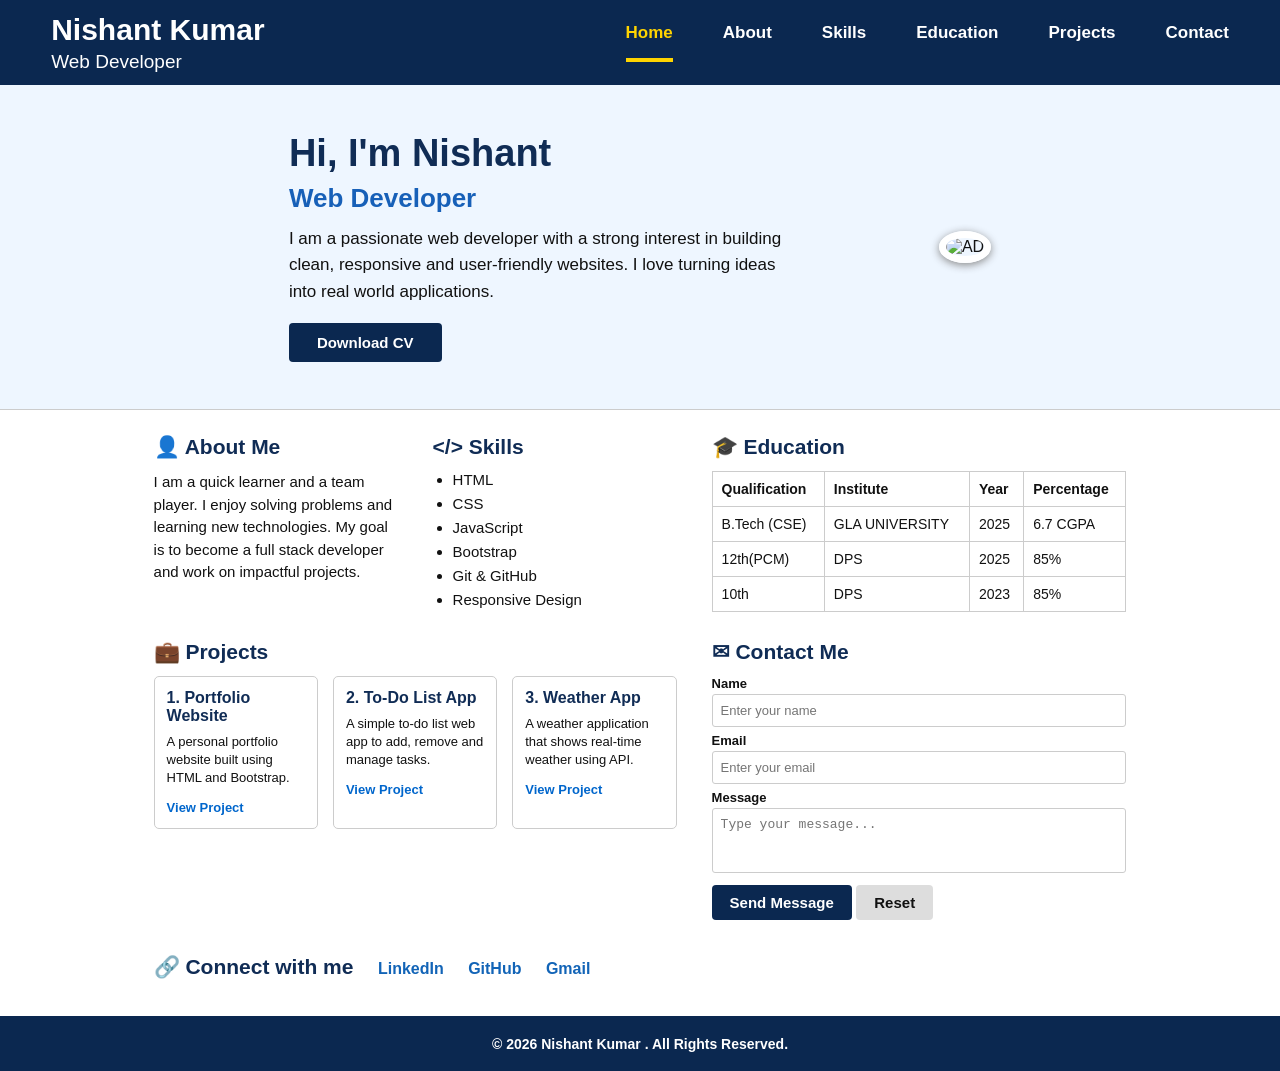
==== Assignments/Lab/Resume/index.html @ d4e7fcfc "Add files via upload" ====
<!DOCTYPE html>
<html lang="en">

<head>
    <meta charset="UTF-8">
    <meta name="viewport" content="width=device-width, initial-scale=1.0">
    <title>Nishant Kumar - Portfolio</title>
    <link rel="stylesheet" href="style.css">
</head>

<body>

    <!-- Header -->
    <header>
        <div class="logo">
            <h1>Nishant Kumar </h1>
            <p>Web Developer</p>
        </div>

        <nav>
            <a href="#">Home</a>
            <a href="#">About</a>
            <a href="#">Skills</a>
            <a href="#">Education</a>
            <a href="#">Projects</a>
            <a href="#">Contact</a>
        </nav>
    </header>


    <!-- Hero Section -->
    <section class="hero">

        <div class="hero-text">
            <h2>Hi, I'm Nishant </h2>

            <h3>Web Developer</h3>

            <p>
                I am a passionate web developer with a strong interest
                in building clean, responsive and user-friendly websites.
                I love turning ideas into real world applications.
            </p>

            <button>Download CV</button>
        </div>

        <div class="hero-image">
            <img src="image.png" alt="AD">
        </div>

    </section>


    <!-- Main Content -->
    <main>

        <!-- About -->
        <section class="box">
            <h2>👤 About Me</h2>

            <p>
                I am a quick learner and a team player. I enjoy solving
                problems and learning new technologies. My goal is to
                become a full stack developer and work on impactful projects.
            </p>
        </section>


        <!-- Skills -->
        <section class="box">
            <h2>&lt;/&gt; Skills</h2>

            <ul>
                <li>HTML</li>
                <li>CSS</li>
                <li>JavaScript</li>
                <li>Bootstrap</li>
                <li>Git & GitHub</li>
                <li>Responsive Design</li>
            </ul>
        </section>


        <!-- Education -->
        <section class="education">

            <h2>🎓 Education</h2>

            <table>
                <tr>
                    <th>Qualification</th>
                    <th>Institute</th>
                    <th>Year</th>
                    <th>Percentage</th>
                </tr>

                <tr>
                    <td>B.Tech (CSE)</td>
                    <td>GLA UNIVERSITY</td>
                    <td>2025</td>
                    <td>6.7 CGPA</td>
                </tr>

                <tr>
                    <td>12th(PCM)</td>
                    <td>DPS</td>
                    <td>2025</td>
                    <td>85%</td>
                </tr>

                <tr>
                    <td>10th</td>
                    <td>DPS</td>
                    <td>2023</td>
                    <td>85%</td>
                </tr>
            </table>

        </section>


        <!-- Projects -->
        <section class="projects">

            <h2>💼 Projects</h2>

            <div class="project-container">

                <div class="project">
                    <h3>1. Portfolio Website</h3>

                    <p>
                        A personal portfolio website built using
                        HTML and Bootstrap.
                    </p>

                    <a href="#">View Project</a>
                </div>


                <div class="project">
                    <h3>2. To-Do List App</h3>

                    <p>
                        A simple to-do list web app to add,
                        remove and manage tasks.
                    </p>

                    <a href="#">View Project</a>
                </div>


                <div class="project">
                    <h3>3. Weather App</h3>

                    <p>
                        A weather application that shows
                        real-time weather using API.
                    </p>

                    <a href="#">View Project</a>
                </div>

            </div>

        </section>


        <!-- Contact -->
        <section class="contact">

            <h2>✉ Contact Me</h2>

            <label>Name</label>
            <input type="text" placeholder="Enter your name">

            <label>Email</label>
            <input type="email" placeholder="Enter your email">

            <label>Message</label>
            <textarea placeholder="Type your message..."  ></textarea>

            <button>Send Message</button>
            <button class="reset" onclick="location.reload()">Reset</button>

        </section>


        <!-- Social Links -->
        <section class="social">

            <h2>🔗 Connect with me</h2>

            <a href="#">LinkedIn</a>
            <a href="#">GitHub</a>
            <a href="#">Gmail</a>

        </section>

    </main>


    <!-- Footer -->
    <footer>
        © 2026 Nishant Kumar . All Rights Reserved.
    </footer>

</body>

</html>
---- Assignments/Lab/Resume/style.css ----
* {
    margin: 0;
    padding: 0;
    box-sizing: border-box;
}


/* ================= BODY ================= */

body {
    font-family: Arial, sans-serif;
    color: #111;
    background: white;
    min-height: 100vh;
    overflow-x: hidden;
}


/* ================= HEADER ================= */

header {
    height: 85px;
    background: #0b2850;
    color: white;

    display: flex;
    justify-content: space-between;
    align-items: center;

    padding: 0 4%;
}

.logo h1 {
    font-size: 30px;
}

.logo p {
    font-size: 19px;
    margin-top: 4px;
}

nav {
    display: flex;
    gap: 50px;
}

nav a {
    color: white;
    text-decoration: none;
    font-size: 17px;
    font-weight: bold;
}

nav a:first-child {
    color: #ffd400;
    border-bottom: 4px solid #ffd400;
    padding-bottom: 15px;
}


/* ================= HERO ================= */

.hero {
    min-height: 325px;

    background: #eef6ff;

    display: flex;
    justify-content: center;
    align-items: center;

    gap: 150px;

    border-bottom: 1px solid #ccc;

    padding: 30px 5%;
}

.hero-text {
    width: 500px;
}

.hero-text h2 {
    color: #102c55;
    font-size: 38px;
    margin-bottom: 8px;
}

.hero-text h3 {
    color: #1760b8;
    font-size: 26px;
    margin-bottom: 12px;
}

.hero-text p {
    font-size: 17px;
    line-height: 1.55;
    margin-bottom: 18px;
}

button {
    background: #0b2850;
    color: white;

    border: none;

    padding: 11px 28px;

    font-size: 15px;
    font-weight: bold;

    border-radius: 4px;

    cursor: pointer;
}

.hero-image img {
    width: 225px;
    height: 225px;

    object-fit: cover;

    border-radius: 50%;

    border: 7px solid white;

    box-shadow: 0 2px 8px #888;
}


/* ================= MAIN ================= */

main {
    padding: 25px 12%;

    display: grid;

    grid-template-columns: 1fr 1fr 1.7fr;

    column-gap: 35px;
    row-gap: 25px;
}


/* ================= COMMON HEADINGS ================= */

main h2 {
    color: #102c55;

    font-size: 21px;

    margin-bottom: 12px;
}


/* ================= ABOUT ================= */

.box p {
    font-size: 15px;
    line-height: 1.5;
}

.box ul {
    padding-left: 20px;
}

.box li {
    margin-bottom: 7px;
    font-size: 15px;
}


/* ================= EDUCATION ================= */

.education {
    grid-column: 3;
    grid-row: 1;
}

table {
    width: 100%;

    border-collapse: collapse;

    font-size: 14px;
}

th,
td {
    border: 1px solid #ccc;

    padding: 9px;

    text-align: left;
}

th {
    font-weight: bold;
}


/* ================= PROJECTS ================= */

.projects {
    grid-column: 1 / 3;
    grid-row: 2;
}

.project-container {
    display: flex;

    gap: 15px;
}

.project {
    border: 1px solid #ccc;

    border-radius: 5px;

    flex: 1;

    padding: 12px;
}

.project h3 {
    color: #102c55;

    font-size: 16px;

    margin-bottom: 8px;
}

.project p {
    font-size: 13px;

    line-height: 1.4;

    margin-bottom: 10px;
}

.project a {
    color: #0066cc;

    font-weight: bold;

    text-decoration: none;

    font-size: 13px;
}


/* ================= CONTACT ================= */

.contact {
    grid-column: 3;
    grid-row: 2;
}

.contact label {
    display: block;

    font-weight: bold;

    font-size: 13px;

    margin: 6px 0 3px;
}

.contact input,
.contact textarea {
    width: 100%;

    border: 1px solid #ccc;

    border-radius: 3px;

    padding: 8px;

    font-size: 13px;
}

.contact textarea {
    height: 65px;

    resize: none;
}

.contact button {
    margin-top: 8px;

    padding: 9px 18px;
}

.contact .reset {
    background: #ddd;

    color: #111;
}


/* ================= SOCIAL ================= */

.social {
    grid-column: 1 / 4;

    margin-top: 5px;

    padding-top: 5px;
}

.social h2 {
    display: inline-block;

    margin-right: 20px;
}

.social a {
    text-decoration: none;

    margin-right: 20px;

    color: #1264b7;

    font-weight: bold;
}


/* ================= FOOTER ================= */

footer {
    min-height: 55px;

    background: #0b2850;

    color: white;

    display: flex;

    justify-content: center;
    align-items: center;

    font-size: 14px;

    font-weight: bold;

    padding: 15px;
}
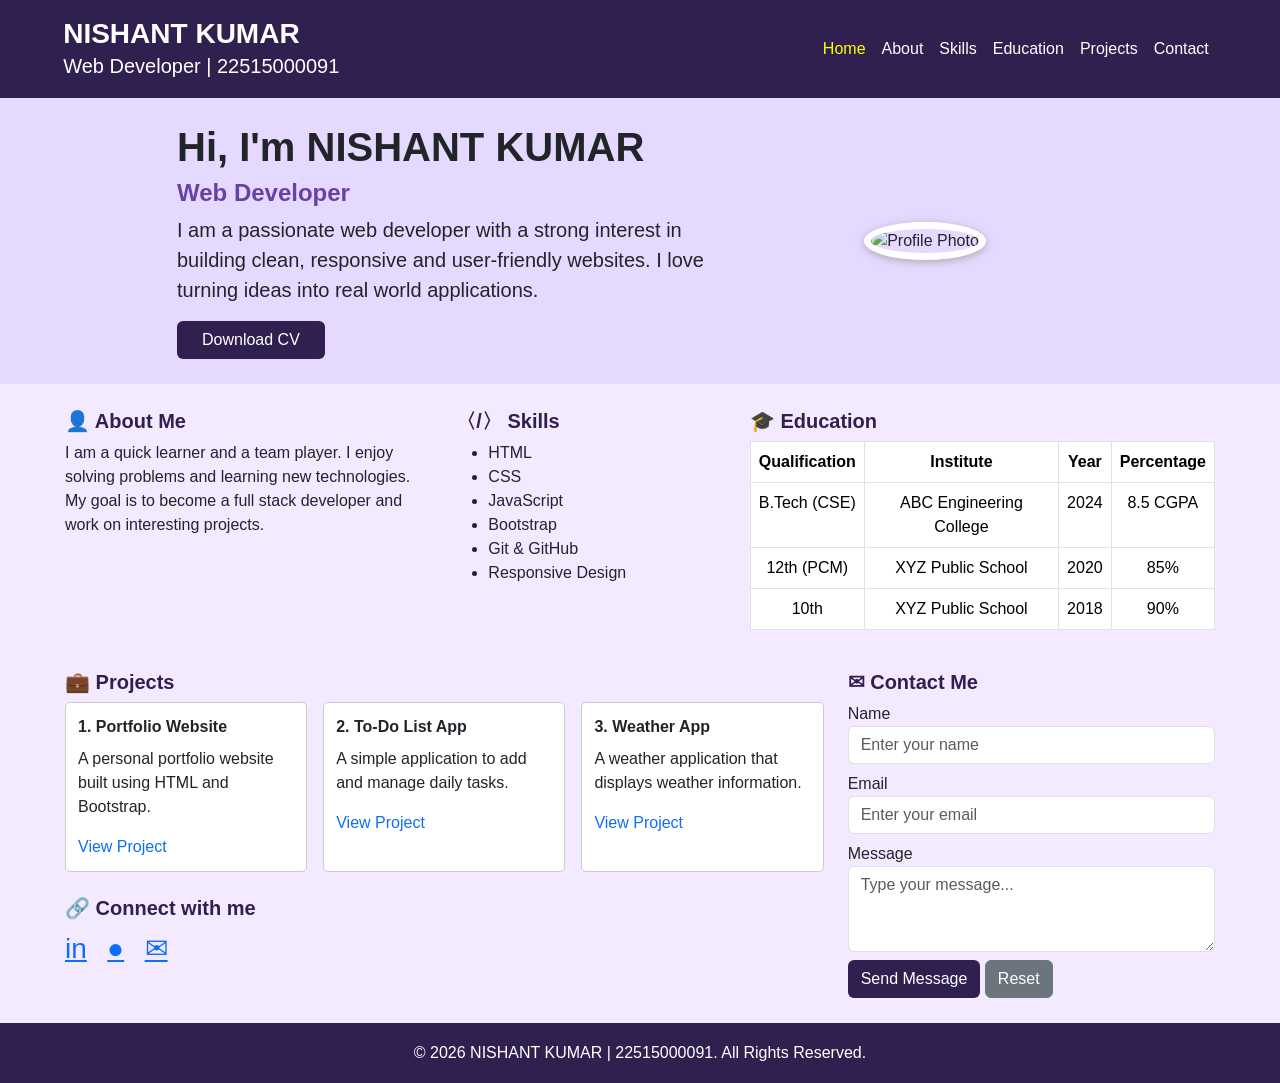
==== commit 24cf3bee: "Update index.html" ====
--- a/Assignments/Lab/Resume/index.html
+++ b/Assignments/Lab/Resume/index.html
@@ -1,75 +1,175 @@
+
 <!DOCTYPE html>
-<html lang="en">
-
+<html>
 <head>
-    <meta charset="UTF-8">
-    <meta name="viewport" content="width=device-width, initial-scale=1.0">
-    <title>Nishant Kumar - Portfolio</title>
-    <link rel="stylesheet" href="style.css">
+    <title>Portfolio Website</title>
+    <meta name="viewport" content="width=device-width, initial-scale=1">
+
+    <link href="https://cdn.jsdelivr.net/npm/bootstrap@5.3.3/dist/css/bootstrap.min.css" rel="stylesheet">
+
+    <style>
+        body {
+            font-family: Arial, sans-serif;
+            background: #f3eaff;
+        }
+
+        .navbar {
+            background: #30204f;
+            padding: 12px 4%;
+        }
+
+        .navbar-brand, .nav-link {
+            color: white !important;
+        }
+
+        .nav-link:hover, .active {
+            color: yellow !important;
+        }
+
+        .hero {
+            background: #e6d9ff;
+            padding: 25px 0;
+        }
+
+        .hero img {
+            width: 280px;
+            height: 280px;
+            border-radius: 50%;
+            border: 7px solid white;
+            object-fit: cover;
+            box-shadow: 0 2px 8px #aaa;
+        }
+
+        .main {
+            max-width: 1180px;
+            margin: auto;
+            padding: 25px 15px;
+        }
+
+        h5 {
+            color: #30204f;
+            font-weight: bold;
+        }
+
+        .project {
+            border: 1px solid #ccc;
+            border-radius: 5px;
+            padding: 12px;
+            height: 100%;
+            background: white;
+        }
+
+        .project a {
+            text-decoration: none;
+        }
+
+        .contact input, .contact textarea {
+            margin-bottom: 8px;
+        }
+
+        footer {
+            background: #30204f;
+            color: white;
+            text-align: center;
+            padding: 18px;
+        }
+
+        .btn-custom {
+            background: #30204f;
+            color: white;
+        }
+
+        @media(max-width: 768px) {
+            .hero {
+                text-align: center;
+            }
+
+            .hero img {
+                margin-top: 25px;
+                width: 220px;
+                height: 220px;
+            }
+        }
+    </style>
 </head>
 
 <body>
 
-    <!-- Header -->
-    <header>
-        <div class="logo">
-            <h1>Nishant Kumar </h1>
-            <p>Web Developer</p>
-        </div>
-
-        <nav>
-            <a href="#">Home</a>
-            <a href="#">About</a>
-            <a href="#">Skills</a>
-            <a href="#">Education</a>
-            <a href="#">Projects</a>
-            <a href="#">Contact</a>
-        </nav>
-    </header>
-
-
-    <!-- Hero Section -->
-    <section class="hero">
-
-        <div class="hero-text">
-            <h2>Hi, I'm Nishant </h2>
-
-            <h3>Web Developer</h3>
-
-            <p>
-                I am a passionate web developer with a strong interest
-                in building clean, responsive and user-friendly websites.
-                I love turning ideas into real world applications.
-            </p>
-
-            <button>Download CV</button>
-        </div>
-
-        <div class="hero-image">
-            <img src="image.png" alt="AD">
-        </div>
-
-    </section>
-
-
-    <!-- Main Content -->
-    <main>
+<!-- Navbar -->
+<nav class="navbar navbar-expand-lg">
+    <div class="container-fluid">
+
+        <a class="navbar-brand" href="#">
+            <h3 class="mb-0"><b>NISHANT KUMAR</b></h3>
+            <span>Web Developer | 22515000091</span>
+        </a>
+
+        <button class="navbar-toggler bg-light" data-bs-toggle="collapse" data-bs-target="#menu">
+            <span class="navbar-toggler-icon"></span>
+        </button>
+
+        <div class="collapse navbar-collapse" id="menu">
+            <ul class="navbar-nav ms-auto">
+                <li class="nav-item"><a class="nav-link active" href="#home">Home</a></li>
+                <li class="nav-item"><a class="nav-link" href="#about">About</a></li>
+                <li class="nav-item"><a class="nav-link" href="#skills">Skills</a></li>
+                <li class="nav-item"><a class="nav-link" href="#education">Education</a></li>
+                <li class="nav-item"><a class="nav-link" href="#projects">Projects</a></li>
+                <li class="nav-item"><a class="nav-link" href="#contact">Contact</a></li>
+            </ul>
+        </div>
+
+    </div>
+</nav>
+
+<!-- Home Section -->
+<section class="hero" id="home">
+    <div class="container">
+        <div class="row align-items-center justify-content-center">
+
+            <div class="col-md-6">
+                <h1><b>Hi, I'm NISHANT KUMAR</b></h1>
+
+                <h4 style="color:#6841a5;">
+                    <b>Web Developer</b>
+                </h4>
+
+                <p class="fs-5">
+                    I am a passionate web developer with a strong
+                    interest in building clean, responsive and user-friendly
+                    websites. I love turning ideas into real world applications.
+                </p>
+
+                <button class="btn btn-custom px-4">Download CV</button>
+            </div>
+
+            <div class="col-md-4 text-center">
+                <img src="https://images.unsplash.com/photo-1500648767791-00dcc994a43e?w=500" alt="Profile Photo">
+            </div>
+
+        </div>
+    </div>
+</section>
+
+<!-- Main Content -->
+<div class="main">
+
+    <div class="row g-4 mb-4">
 
         <!-- About -->
-        <section class="box">
-            <h2>👤 About Me</h2>
+        <div class="col-md-4" id="about">
+            <h5>👤 About Me</h5>
 
             <p>
                 I am a quick learner and a team player. I enjoy solving
                 problems and learning new technologies. My goal is to
-                become a full stack developer and work on impactful projects.
+                become a full stack developer and work on interesting projects.
             </p>
-        </section>
-
+        </div>
 
         <!-- Skills -->
-        <section class="box">
-            <h2>&lt;/&gt; Skills</h2>
+        <div class="col-md-3" id="skills">
+            <h5>〈/〉 Skills</h5>
 
             <ul>
                 <li>HTML</li>
@@ -79,15 +179,13 @@
                 <li>Git & GitHub</li>
                 <li>Responsive Design</li>
             </ul>
-        </section>
-
+        </div>
 
         <!-- Education -->
-        <section class="education">
-
-            <h2>🎓 Education</h2>
-
-            <table>
+        <div class="col-md-5" id="education">
+            <h5>🎓 Education</h5>
+
+            <table class="table table-bordered text-center">
                 <tr>
                     <th>Qualification</th>
                     <th>Institute</th>
@@ -97,115 +195,108 @@
 
                 <tr>
                     <td>B.Tech (CSE)</td>
-                    <td>GLA UNIVERSITY</td>
-                    <td>2025</td>
-                    <td>6.7 CGPA</td>
+                    <td>ABC Engineering College</td>
+                    <td>2024</td>
+                    <td>8.5 CGPA</td>
                 </tr>
 
                 <tr>
-                    <td>12th(PCM)</td>
-                    <td>DPS</td>
-                    <td>2025</td>
+                    <td>12th (PCM)</td>
+                    <td>XYZ Public School</td>
+                    <td>2020</td>
                     <td>85%</td>
                 </tr>
 
                 <tr>
                     <td>10th</td>
-                    <td>DPS</td>
-                    <td>2023</td>
-                    <td>85%</td>
+                    <td>XYZ Public School</td>
+                    <td>2018</td>
+                    <td>90%</td>
                 </tr>
             </table>
-
-        </section>
-
+        </div>
+
+    </div>
+
+    <!-- Projects and Contact -->
+    <div class="row g-4">
 
         <!-- Projects -->
-        <section class="projects">
-
-            <h2>💼 Projects</h2>
-
-            <div class="project-container">
-
-                <div class="project">
-                    <h3>1. Portfolio Website</h3>
-
-                    <p>
-                        A personal portfolio website built using
-                        HTML and Bootstrap.
-                    </p>
-
-                    <a href="#">View Project</a>
+        <div class="col-md-8" id="projects">
+            <h5>💼 Projects</h5>
+
+            <div class="row g-3">
+
+                <div class="col-md-4">
+                    <div class="project">
+                        <b>1. Portfolio Website</b>
+                        <p class="mt-2">
+                            A personal portfolio website built using HTML and Bootstrap.
+                        </p>
+                        <a href="#">View Project</a>
+                    </div>
                 </div>
 
-
-                <div class="project">
-                    <h3>2. To-Do List App</h3>
-
-                    <p>
-                        A simple to-do list web app to add,
-                        remove and manage tasks.
-                    </p>
-
-                    <a href="#">View Project</a>
+                <div class="col-md-4">
+                    <div class="project">
+                        <b>2. To-Do List App</b>
+                        <p class="mt-2">
+                            A simple application to add and manage daily tasks.
+                        </p>
+                        <a href="#">View Project</a>
+                    </div>
                 </div>
 
-
-                <div class="project">
-                    <h3>3. Weather App</h3>
-
-                    <p>
-                        A weather application that shows
-                        real-time weather using API.
-                    </p>
-
-                    <a href="#">View Project</a>
+                <div class="col-md-4">
+                    <div class="project">
+                        <b>3. Weather App</b>
+                        <p class="mt-2">
+                            A weather application that displays weather information.
+                        </p>
+                        <a href="#">View Project</a>
+                    </div>
                 </div>
 
             </div>
 
-        </section>
-
-
-        <!-- Contact -->
-        <section class="contact">
-
-            <h2>✉ Contact Me</h2>
-
-            <label>Name</label>
-            <input type="text" placeholder="Enter your name">
-
-            <label>Email</label>
-            <input type="email" placeholder="Enter your email">
-
-            <label>Message</label>
-            <textarea placeholder="Type your message..."  ></textarea>
-
-            <button>Send Message</button>
-            <button class="reset" onclick="location.reload()">Reset</button>
-
-        </section>
-
-
-        <!-- Social Links -->
-        <section class="social">
-
-            <h2>🔗 Connect with me</h2>
-
-            <a href="#">LinkedIn</a>
-            <a href="#">GitHub</a>
-            <a href="#">Gmail</a>
-
-        </section>
-
-    </main>
-
-
-    <!-- Footer -->
-    <footer>
-        © 2026 Nishant Kumar . All Rights Reserved.
-    </footer>
+            <h5 class="mt-4">🔗 Connect with me</h5>
+
+            <a href="https://linkedin.com" class="fs-3 me-3">in</a>
+            <a href="https://github.com" class="fs-3 me-3">●</a>
+            <a href="mailto:example@gmail.com" class="fs-3">✉</a>
+
+        </div>
+
+        <!-- Contact Form -->
+        <div class="col-md-4 contact" id="contact">
+            <h5>✉ Contact Me</h5>
+
+            <form>
+                <label>Name</label>
+                <input type="text" class="form-control" placeholder="Enter your name">
+
+                <label>Email</label>
+                <input type="email" class="form-control" placeholder="Enter your email">
+
+                <label>Message</label>
+                <textarea class="form-control" rows="3" placeholder="Type your message..."></textarea>
+
+                <button type="submit" class="btn btn-custom">Send Message</button>
+
+                <button type="reset" class="btn btn-secondary">Reset</button>
+            </form>
+        </div>
+
+    </div>
+
+</div>
+
+<!-- Footer -->
+<footer>
+    © 2026 NISHANT KUMAR | 22515000091. All Rights Reserved.
+</footer>
+
+<script src="https://cdn.jsdelivr.net/npm/bootstrap@5.3.3/dist/js/bootstrap.bundle.min.js"></script>
 
 </body>
-
-</html>+</html>
